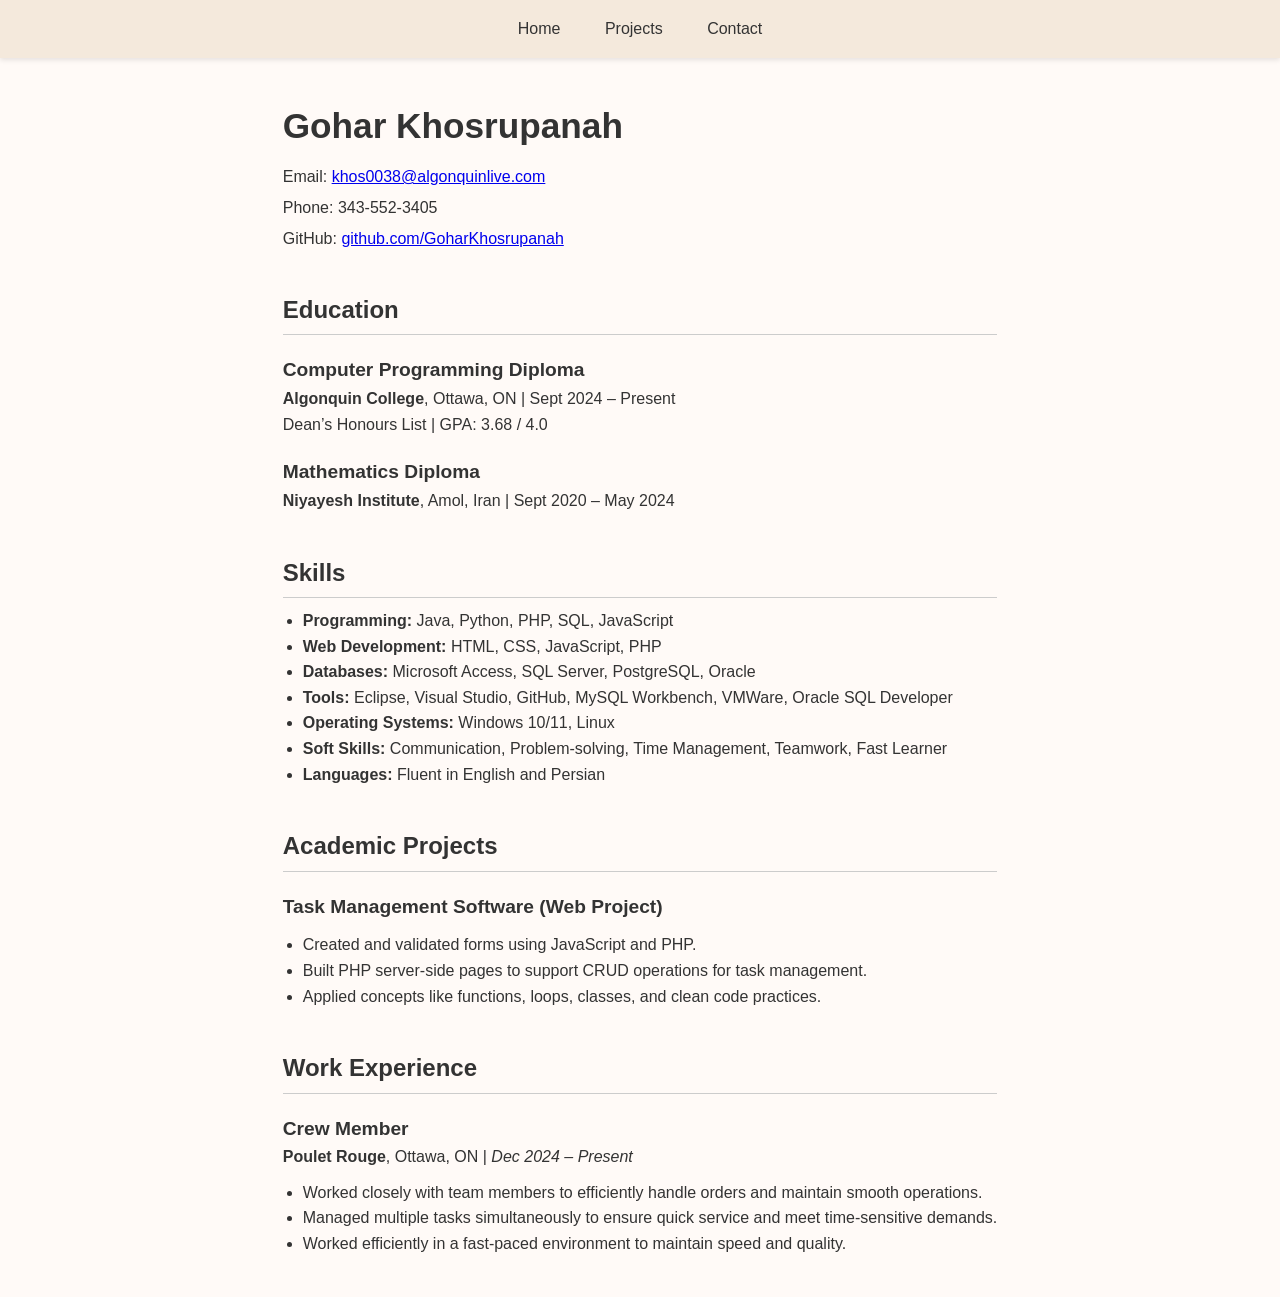
==== resume.html @ ba76c864 "Initial commit" ====
<!DOCTYPE html>
<html lang="en">
<head>
  <meta charset="UTF-8">
  <meta name="viewport" content="width=device-width, initial-scale=1.0">
  <title>Portfolio - Gohar</title>
  <link rel="stylesheet" href="style.css">
</head>
<body>

  <header class="navbar">
    
    <nav>
      <a href="index.html" class="button">Home</a>
   
      <a href="projects.html" class="button">Projects</a>
      <a href="contact.html" class="button">Contact</a>
    </nav>
  </header>


<main class="resume">
    <section class="contact-info">
      <h1>Gohar Khosrupanah</h1>
      <p>Email: <a href="mailto:khos0038@algonquinlive.com">khos0038@algonquinlive.com</a></p>
      <p>Phone: 343-552-3405</p>
      <p>GitHub: <a href="https://github.com/GoharKhosrupanah" target="_blank">github.com/GoharKhosrupanah</a></p>
    </section>
  
    <section>
      <h2>Education</h2>
      <article>
        <h3>Computer Programming Diploma</h3>
        <p><strong>Algonquin College</strong>, Ottawa, ON | Sept 2024 – Present</p>
        <p>Dean’s Honours List | GPA: 3.68 / 4.0</p>
      </article>
      <article>
        <h3>Mathematics Diploma</h3>
        <p><strong>Niyayesh Institute</strong>, Amol, Iran | Sept 2020 – May 2024</p>
      </article>
      </section>
      
  
    <section>
      <h2>Skills</h2>
      <ul>
        <li><strong>Programming:</strong> Java, Python, PHP, SQL, JavaScript</li>
        <li><strong>Web Development:</strong> HTML, CSS, JavaScript, PHP</li>
        <li><strong>Databases:</strong> Microsoft Access, SQL Server, PostgreSQL, Oracle</li>
        <li><strong>Tools:</strong> Eclipse, Visual Studio, GitHub, MySQL Workbench, VMWare, Oracle SQL Developer</li>
        <li><strong>Operating Systems:</strong> Windows 10/11, Linux</li>
        <li><strong>Soft Skills:</strong> Communication, Problem-solving, Time Management, Teamwork, Fast Learner</li>
        <li><strong>Languages:</strong> Fluent in English and Persian</li>
      </ul>
    </section>
  
    <section>
      <h2>Academic Projects</h2>
      <article>
        <h3>Task Management Software (Web Project)</h3>
        <ul>
          <li>Created and validated forms using JavaScript and PHP.</li>
          <li>Built PHP server-side pages to support CRUD operations for task management.</li>
          <li>Applied concepts like functions, loops, classes, and clean code practices.</li>
        </ul>
      </article>
    </section>
  
    
  
    
      
    </section>
    <section>
      <h2>Work Experience</h2>
      <article>
        <h3>Crew Member</h3>
        <p><strong>Poulet Rouge</strong>, Ottawa, ON | <em>Dec 2024 – Present</em></p>
        <ul>
          <li>Worked closely with team members to efficiently handle orders and maintain smooth operations.</li>
          <li>Managed multiple tasks simultaneously to ensure quick service and meet time-sensitive demands.</li>
          <li>Worked efficiently in a fast-paced environment to maintain speed and quality.</li>
        </ul>
      </article>
    </section>
  </main>
---- style.css ----
/* Reset */
* {
    margin: 0;
    padding: 0;
    box-sizing: border-box;
  }
  
  body {
    font-family: 'Segoe UI', Tahoma, Geneva, Verdana, sans-serif;
    background-color: #fffaf7;
    color: #2c2c2c;
  }
  
  /* Navbar */
  .navbar {
    display: flex;
    justify-content: space-between;
    align-items: center;
    padding: 20px 60px;
    background-color: #f4e9dc;
    box-shadow: 0 2px 5px rgba(0,0,0,0.1);
  }
  
  .navbar .logo {
    font-size: 1.5rem;
    font-weight: bold;
  }
  
  .navbar nav a {
    margin-left: 20px;
    text-decoration: none;
    color: #333;
    font-weight: 500;
  }
  
  /* Hero Section */
  .hero {
    display: flex;
    justify-content: center;
    align-items: center;
    padding: 60px;
    gap: 50px;
    flex-wrap: wrap;
  }
  
  .hero-image img {
    width: 300px;
    height: 300px;
    object-fit: cover;
    border-radius: 50%;
    box-shadow: 0 4px 12px rgba(0,0,0,0.2);
  }
  
  .hero-text {
    max-width: 600px;
  }
  
  .hero-text h1 {
    font-size: 2.5rem;
    margin-bottom: 10px;
  }
  
  .hero-text h2 {
    font-size: 1.75rem;
    margin-bottom: 20px;
  }
  
  .highlight {
    color: #a15c38;
    font-weight: bold;
  }
  
  .hero-text p {
    font-size: 1.1rem;
    line-height: 1.6;
    margin-bottom: 30px;
  }
  
  .hero-buttons {
    display: flex;
    gap: 15px;
  }
  
  .btn {
    background-color: #a15c38;
    color: white;
    padding: 10px 20px;
    border-radius: 8px;
    text-decoration: none;
    font-weight: bold;
    transition: background-color 0.3s ease;
  }
  
  .btn:hover {
    background-color: #7e452c;
  }
  
  .btn.outline {
    background-color: transparent;
    border: 2px solid #a15c38;
    color: #a15c38;
  }
  
  .btn.outline:hover {
    background-color: #a15c38;
    color: white;
  }
  
  /* Footer */
  footer {
    text-align: center;
    padding: 20px;
    background-color: #f4e9dc;
    margin-top: 100px; /* Add vertical space */
    
  }
  html, body {
    height: 100%;
    margin: 0;
    display: flex;
    flex-direction: column;
  }
  
  main {
    flex: 1;
  }
  .navbar {
    display: flex;
    justify-content: center;
    align-items: center;
    background-color: #f4e9dc;
    padding: 20px;
    box-shadow: 0 2px 5px rgba(0, 0, 0, 0.1);
  }
  
  .navbar nav a {
    position: relative;
    color: #333;
    text-decoration: none;
    margin: 0 20px;
    font-size: 1rem;
    font-weight: 500;
    padding: 5px 0;
    transition: color 0.3s ease;
  }
  
  /* underline animation */
  .navbar nav a::after {
    content: '';
    position: absolute;
    left: 0;
    bottom: 0;
    width: 0;
    height: 2px;
    background-color: white; /* underline color */
    transition: width 0.3s ease-in-out;
  }
  
  .navbar nav a:hover::after {
    width: 100%;
  }
  
  
  .button:hover {
    background-color: transparent;
  }
  body {
    font-family: 'Segoe UI', Tahoma, sans-serif;
    background-color: #fffaf7;
    color: #333;
    margin: 0;
  }
  
  
  
  .navbar .logo {
    font-weight: bold;
    font-size: 1.5rem;
  }
  
  
  
  main.resume {
    padding: 40px;
    max-width: 900px;
    margin: auto;
    line-height: 1.6;
  }
  
  .resume h1 {
    font-size: 2.2rem;
    margin-bottom: 10px;
  }
  
  .resume h2 {
    margin-top: 40px;
    font-size: 1.5rem;
    border-bottom: 1px solid #ccc;
    padding-bottom: 5px;
  }
  
  .resume h3 {
    margin-top: 20px;
    font-size: 1.2rem;
  }
  
  .resume ul {
    list-style: disc;
    margin-left: 20px;
    margin-top: 10px;
  }
  
  .contact-info p {
    margin: 5px 0;
  }
  
  footer {
    background-color: #f4e9dc;
    text-align: center;
    padding: 20px;
    font-size: 0.9rem;
    margin-top: 50px;
  }
 /* Project Section */
.projects-wrapper {
    max-width: 800px;
    margin: auto;
    padding: 40px 20px;
  }
  
  .project {
    text-align: center;
    padding: 20px;
    margin-bottom: 30px;
    background: #fff;
    border-radius: 10px;
    box-shadow: 0 4px 15px rgba(0,0,0,0.05);
    display: none;
  }
  
  .project img {
    max-width: 100%;
    border-radius: 8px;
    margin-top: 15px;
  }
  
  /* Buttons */
  .buttons-container {
    display: flex;
    justify-content: center;
    gap: 20px;
    margin-top: 20px;
  }
  
  .fancy-button {
    padding: 10px 20px;
    font-size: 1rem;
    background-color: #a15c38;
    color: white;
    border: none;
    border-radius: 6px;
    cursor: pointer;
    transition: background-color 0.3s ease;
  }
  
  .fancy-button:hover {
    background-color: #7e452c;
  }
  
  /* Footer */
  footer {
    background-color: #f4e9dc;
    text-align: center;
    padding: 15px;
    margin-top: 60px;
  }

  .page-title {
    text-align: center;
    font-size: 2.2rem;
    margin: 30px auto 10px;
    color: #2c2c2c;
  }
  .contact-wrapper {
    max-width: 700px;
    margin: auto;
    padding: 50px 20px;
    text-align: center;
  }
  
  .contact-wrapper h1 {
    font-size: 2.5rem;
    color: #a15c38;
  }
  
  .contact-wrapper h1 span {
    color: #e7cfc1; /* pink accent */
  }
  
  .subtitle {
    font-size: 1.1rem;
    color: #666;
    margin-bottom: 30px;
  }
  
  .contact-form {
    background: #f4f4f4;
    padding: 30px;
    border-radius: 12px;
    box-shadow: 0 4px 10px rgba(0,0,0,0.1);
  }
  
  .form-group {
    display: flex;
    gap: 20px;
    margin-bottom: 15px;
  }
  
  .contact-form input,
  .contact-form textarea {
    width: 100%;
    padding: 12px;
    border: 1px solid #ccc;
    border-radius: 6px;
    font-size: 1rem;
    margin-bottom: 15px;
  }
  
  .btn-submit {
    background: linear-gradient(to right, #f3e7d9, #e7cfc1);
    color: white;
    padding: 12px 25px;
    border: none;
    border-radius: 8px;
    font-size: 1rem;
    cursor: pointer;
    transition: 0.3s;
  }
  
  .btn-submit:hover {
    background: linear-gradient(to right, #e7cfc1, #f3e7d9);
  }
  /* Base responsive rules (already mobile-first) */
img {
    max-width: 100%;
    height: auto;
  }
  
  input, textarea, button {
    font-size: 1rem;
  }
  
  /* Responsive adjustments */
  @media (max-width: 768px) {
    /* Navbar */
    .navbar {
      flex-direction: column;
      align-items: center;
      padding: 10px;
    }
  
    .navbar nav {
      display: flex;
      flex-direction: column;
      gap: 10px;
      text-align: center;
    }
  
    .navbar nav a {
      margin: 5px 0;
      font-size: 1.1rem;
    }
  
    /* Hero / Contact / Resume Layouts */
    .hero, .resume, .contact-wrapper, .projects-wrapper {
      padding: 20px;
    }
  
    .form-group {
      flex-direction: column;
    }
  
    .buttons-container {
      flex-direction: column;
      gap: 15px;
    }
  
    .btn-submit, .fancy-button {
      width: 100%;
    }
  
    .project img {
      width: 100%;
    }
  }
  
  @media (max-width: 480px) {
    h1 {
      font-size: 1.6rem;
    }
  
    h2 {
      font-size: 1.3rem;
    }
  
    p, a, li {
      font-size: 1rem;
    }
  
    .navbar nav a {
      font-size: 1rem;
    }
  
    .project {
      padding: 15px;
    }
  }
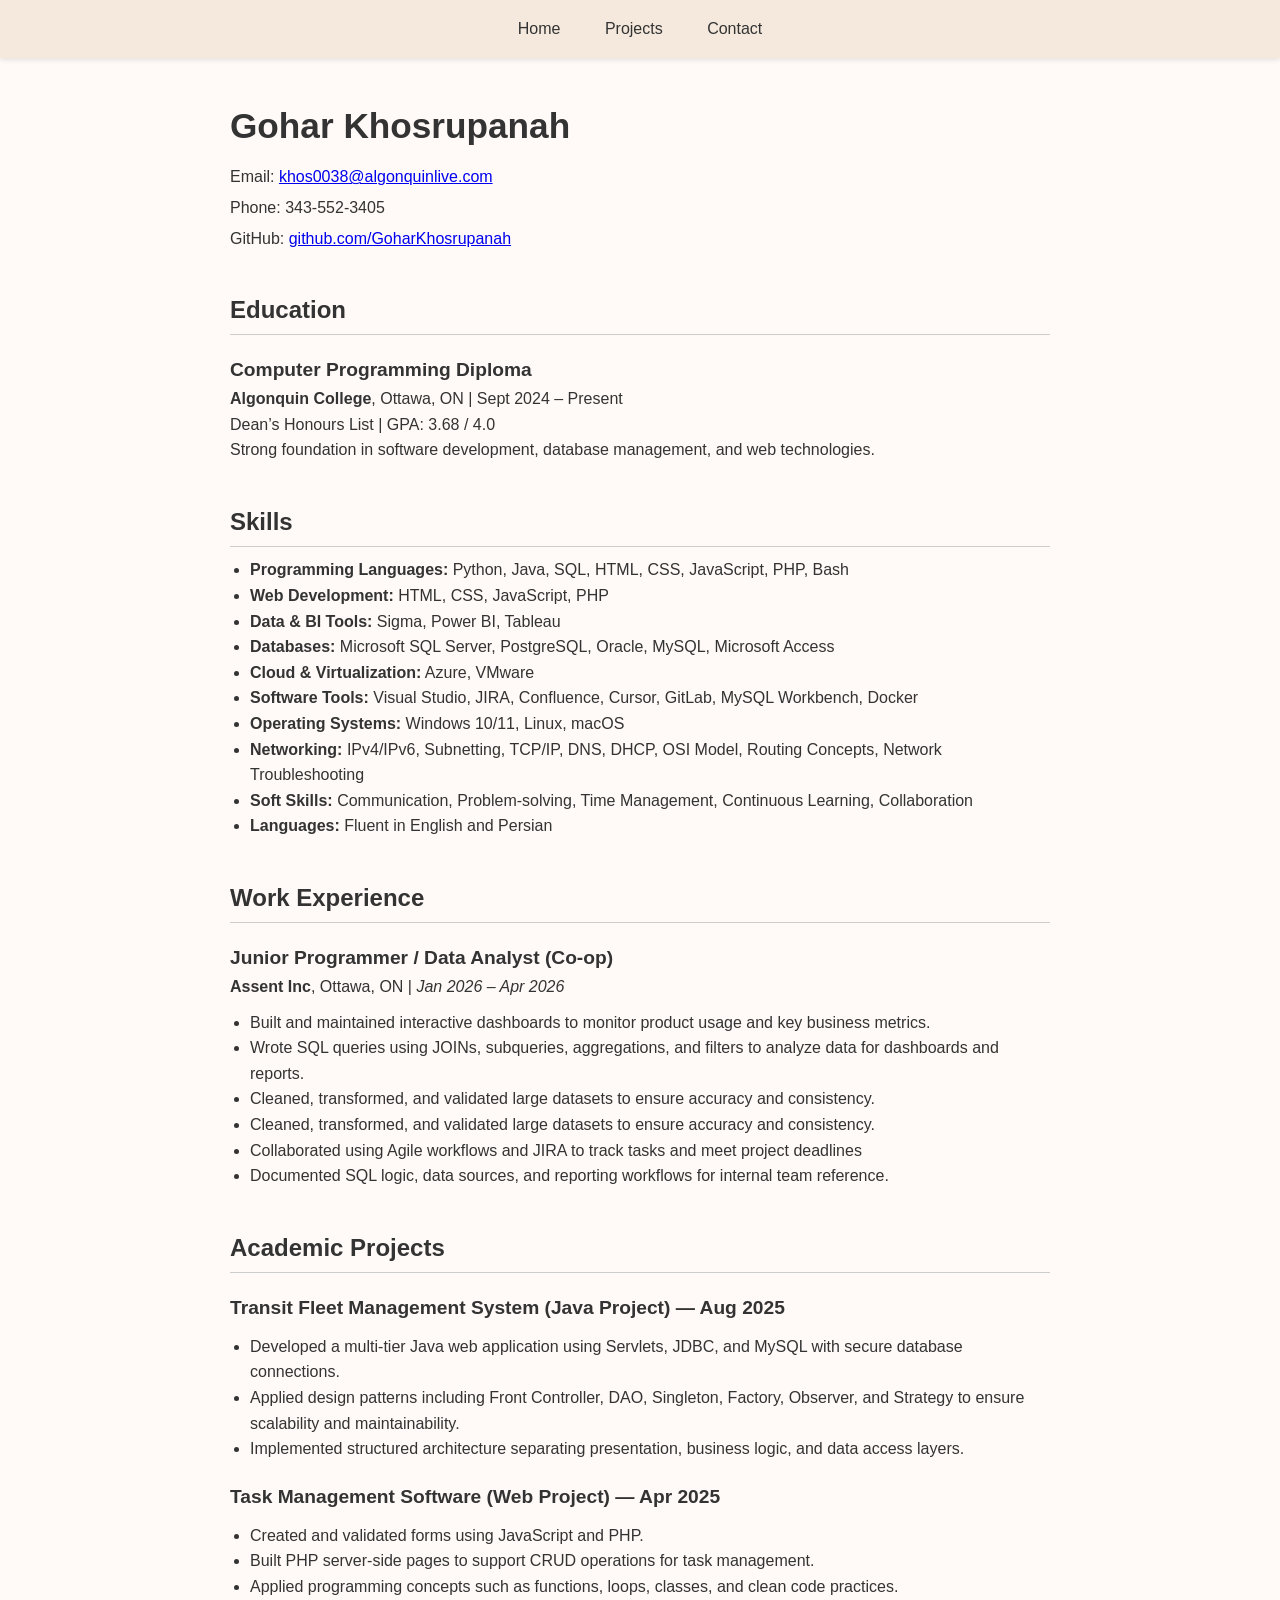
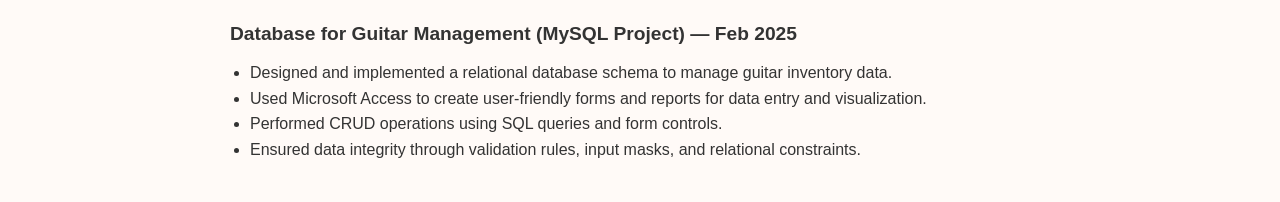
==== commit 02825f48: "Updated portfolio pages" ====
--- a/resume.html
+++ b/resume.html
@@ -33,55 +33,88 @@
         <h3>Computer Programming Diploma</h3>
         <p><strong>Algonquin College</strong>, Ottawa, ON | Sept 2024 – Present</p>
         <p>Dean’s Honours List | GPA: 3.68 / 4.0</p>
+        <p>Strong foundation in software development, database management, and web technologies.</p>
       </article>
-      <article>
-        <h3>Mathematics Diploma</h3>
-        <p><strong>Niyayesh Institute</strong>, Amol, Iran | Sept 2020 – May 2024</p>
-      </article>
+  
       </section>
       
   
     <section>
-      <h2>Skills</h2>
-      <ul>
-        <li><strong>Programming:</strong> Java, Python, PHP, SQL, JavaScript</li>
-        <li><strong>Web Development:</strong> HTML, CSS, JavaScript, PHP</li>
-        <li><strong>Databases:</strong> Microsoft Access, SQL Server, PostgreSQL, Oracle</li>
-        <li><strong>Tools:</strong> Eclipse, Visual Studio, GitHub, MySQL Workbench, VMWare, Oracle SQL Developer</li>
-        <li><strong>Operating Systems:</strong> Windows 10/11, Linux</li>
-        <li><strong>Soft Skills:</strong> Communication, Problem-solving, Time Management, Teamwork, Fast Learner</li>
-        <li><strong>Languages:</strong> Fluent in English and Persian</li>
-      </ul>
+   
+  <h2>Skills</h2>
+<ul>
+  <li><strong>Programming Languages:</strong> Python, Java, SQL, HTML, CSS, JavaScript, PHP, Bash</li>
+  
+  <li><strong>Web Development:</strong> HTML, CSS, JavaScript, PHP</li>
+  
+  <li><strong>Data & BI Tools:</strong> Sigma, Power BI, Tableau</li>
+  
+  <li><strong>Databases:</strong> Microsoft SQL Server, PostgreSQL, Oracle, MySQL, Microsoft Access</li>
+  
+  <li><strong>Cloud & Virtualization:</strong> Azure, VMware</li>
+  
+  <li><strong>Software Tools:</strong> Visual Studio, JIRA, Confluence, Cursor, GitLab, MySQL Workbench, Docker</li>
+  
+  <li><strong>Operating Systems:</strong> Windows 10/11, Linux, macOS</li>
+  
+  <li><strong>Networking:</strong> IPv4/IPv6, Subnetting, TCP/IP, DNS, DHCP, OSI Model, Routing Concepts, Network Troubleshooting</li>
+  
+  <li><strong>Soft Skills:</strong> Communication, Problem-solving, Time Management, Continuous Learning, Collaboration</li>
+  
+  <li><strong>Languages:</strong> Fluent in English and Persian</li>
+</ul>
     </section>
   
-    <section>
-      <h2>Academic Projects</h2>
-      <article>
-        <h3>Task Management Software (Web Project)</h3>
-        <ul>
-          <li>Created and validated forms using JavaScript and PHP.</li>
-          <li>Built PHP server-side pages to support CRUD operations for task management.</li>
-          <li>Applied concepts like functions, loops, classes, and clean code practices.</li>
-        </ul>
-      </article>
-    </section>
   
     
   
     
       
-    </section>
+  
     <section>
       <h2>Work Experience</h2>
       <article>
-        <h3>Crew Member</h3>
-        <p><strong>Poulet Rouge</strong>, Ottawa, ON | <em>Dec 2024 – Present</em></p>
+        <h3>Junior Programmer / Data Analyst (Co-op)</h3>
+        <p><strong>Assent Inc</strong>, Ottawa, ON | <em>Jan 2026 – Apr 2026</em></p>
         <ul>
-          <li>Worked closely with team members to efficiently handle orders and maintain smooth operations.</li>
-          <li>Managed multiple tasks simultaneously to ensure quick service and meet time-sensitive demands.</li>
-          <li>Worked efficiently in a fast-paced environment to maintain speed and quality.</li>
+          <li>Built and maintained interactive dashboards to monitor product usage and key business metrics.</li>
+          <li>Wrote SQL queries using JOINs, subqueries, aggregations, and filters to analyze data for dashboards and reports.</li>
+          <li>Cleaned, transformed, and validated large datasets to ensure accuracy and consistency.</li>
+          <li>Cleaned, transformed, and validated large datasets to ensure accuracy and consistency.</li>
+          <li>Collaborated using Agile workflows and JIRA to track tasks and meet project deadlines</li>
+          <li>Documented SQL logic, data sources, and reporting workflows for internal team reference.</li>
         </ul>
       </article>
     </section>
+    <section>
+    <h2>Academic Projects</h2>
+
+<article>
+  <h3>Transit Fleet Management System (Java Project) — Aug 2025</h3>
+  <ul>
+    <li>Developed a multi-tier Java web application using Servlets, JDBC, and MySQL with secure database connections.</li>
+    <li>Applied design patterns including Front Controller, DAO, Singleton, Factory, Observer, and Strategy to ensure scalability and maintainability.</li>
+    <li>Implemented structured architecture separating presentation, business logic, and data access layers.</li>
+  </ul>
+</article>
+
+<article>
+  <h3>Task Management Software (Web Project) — Apr 2025</h3>
+  <ul>
+    <li>Created and validated forms using JavaScript and PHP.</li>
+    <li>Built PHP server-side pages to support CRUD operations for task management.</li>
+    <li>Applied programming concepts such as functions, loops, classes, and clean code practices.</li>
+  </ul>
+</article>
+
+<article>
+  <h3>Database for Guitar Management (MySQL Project) — Feb 2025</h3>
+  <ul>
+    <li>Designed and implemented a relational database schema to manage guitar inventory data.</li>
+    <li>Used Microsoft Access to create user-friendly forms and reports for data entry and visualization.</li>
+    <li>Performed CRUD operations using SQL queries and form controls.</li>
+    <li>Ensured data integrity through validation rules, input masks, and relational constraints.</li>
+  </ul>
+</article>
   </main>
   
